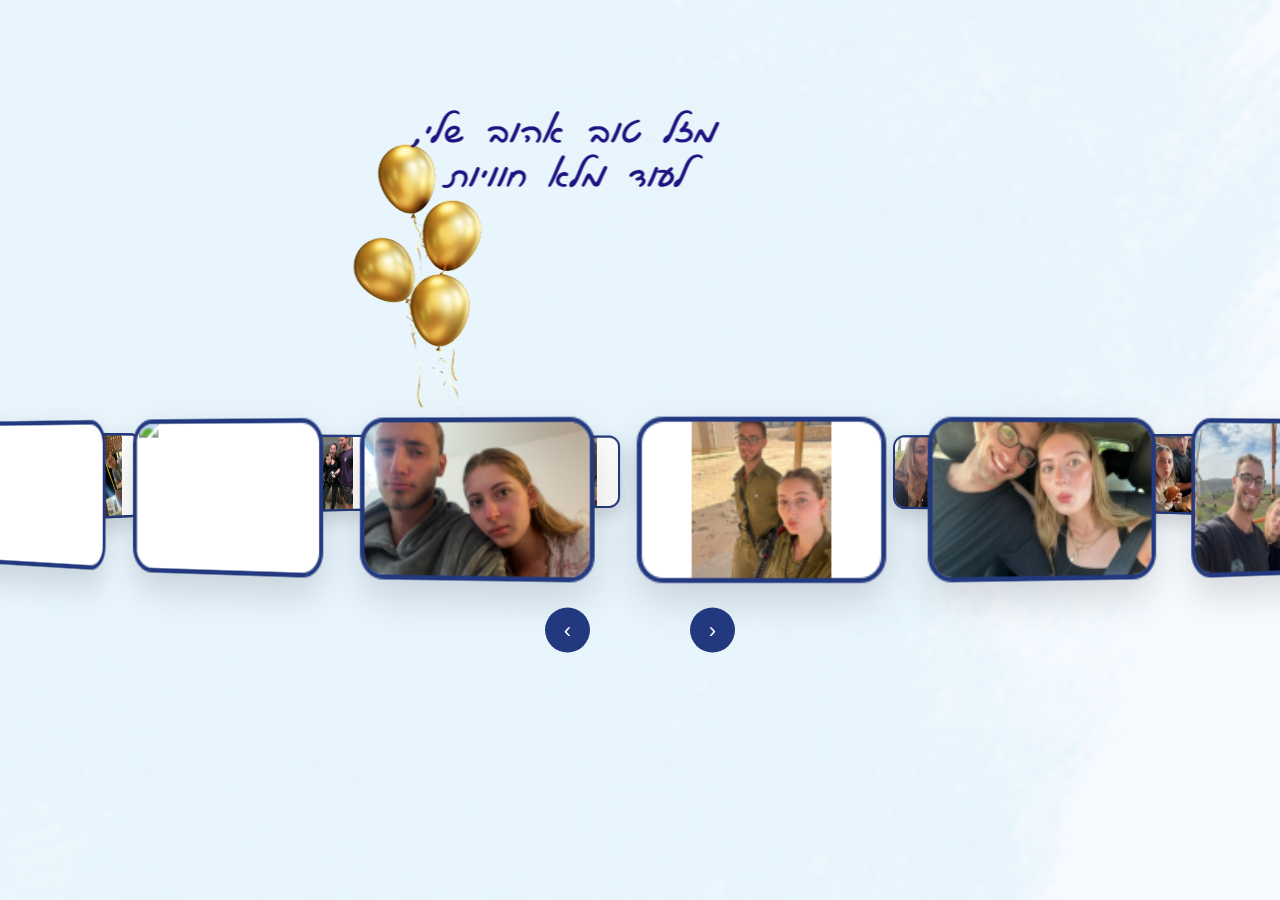
==== photos.html @ 34ee464a "Add files via upload" ====
<!DOCTYPE html>
<html lang="en">
<head>
  <meta charset="UTF-8">
  <meta name="viewport" content="width=device-width, initial-scale=1.0">
  <title>tashApp</title>
  <link rel="stylesheet" href="index.css">
</head>
<body>
    <!-- <img class="title" src="assets/elements/openPage.png" alt="icon 1"> -->

 <img class="titleC" src="assets/text/last.png" alt="icon 1">
<div class="container">
  <div id="carousel">
    <!-- <img src="assets/images/1.jpg">
    <img src="assets/images/2.jpg">
    <img src="assets/images/3.jpg">
    <img src="assets/images/4.jpg">
    <img src="assets/images/5.jpg">
    <img src="assets/images/6.jpg">
    <img src="assets/images/7.jpg">
    <img src="assets/images/8.jpg">
    <img src="assets/images/9.jpg">
    <img src="assets/images/10.jpg">
    <img src="assets/images/11.jpg">
    <img src="assets/images/12.jpg">
    <img src="assets/images/13.jpg">
    <img src="assets/images/14.jpg">
    <img src="assets/images/15.jpg">
    <img src="assets/images/16.jpg">
    <img src="assets/images/17.jpg">
    <img src="assets/images/18.jpg">
    <img src="assets/images/19.jpg">
    <img src="assets/images/20.jpg">
    <img src="assets/images/21.jpg">
    <img src="assets/images/22.jpg">
    <img src="assets/images/23.jpg">
    <img src="assets/images/24.jpg">
    <img src="assets/images/25.jpg">
    <img src="assets/images/26.jpg">
    <img src="assets/images/27.jpg">
    <img src="assets/images/28.jpg"> -->
  </div>
  <button class="btn prev">‹</button>
  <button class="btn next">›</button>
</div>
</body>
<script>  
function goToBy() {
    window.location.href = "by.html";
}
function goToPhotos() {
    window.location.href = "photos.html";
}
const carousel = document.getElementById("carousel");

const images = [
  "assets/images/1.jpg",
  "assets/images/2.jpg",
  "assets/images/3.jpg",
  "assets/images/4.jpg",
  "assets/images/5.jpg",
  "assets/images/6.jpg",
  "assets/images/7.jpg",
  "assets/images/8.jpg",
  "assets/images/9.jpg",
  "assets/images/10.jpg",
  "assets/images/11.jpg",
  "assets/images/12.jpg",
  "assets/images/13.jpg",
  "assets/images/14.jpg",
  "assets/images/15.jpg",
  "assets/images/16.jpg",
  "assets/images/17.jpg",
  "assets/images/18.jpg",
  "assets/images/19.jpg",
  "assets/images/20.jpg",
  "assets/images/21.jpg",
  "assets/images/22.jpg",
  "assets/images/23.jpg",
  "assets/images/24.jpg",
  "assets/images/25.jpg",
  "assets/images/26.jpg",
  "assets/images/27.jpg",
  "assets/images/28.jpg"
];

const total = images.length;
const angle = 360 / total;

images.forEach((src, i) => {
  const div = document.createElement("div");
  const img = document.createElement("img");

  img.src = src;
  div.appendChild(img);
const radius = 780; // שליטה על מרחק

div.style.transform = `rotateY(${i * angle}deg) translateZ(${radius}px)`;
  carousel.appendChild(div);
});
let currentRotation = -angle;
carousel.style.transform = `rotateY(${currentRotation}deg)`;
document.querySelector(".next").onclick = () => {
  currentRotation -= angle;
  carousel.style.transform = `rotateY(${currentRotation}deg)`;
};

document.querySelector(".prev").onclick = () => {
  currentRotation += angle;
  carousel.style.transform = `rotateY(${currentRotation}deg)`;
};
let startX = 0;

carousel.addEventListener("touchstart", e => {
  startX = e.touches[0].clientX;
});

carousel.addEventListener("touchend", e => {
  let endX = e.changedTouches[0].clientX;

  if (startX - endX > 50) {
    currentRotation -= angle;
  } else if (endX - startX > 50) {
    currentRotation += angle;
  }

  carousel.style.transform = `rotateY(${currentRotation}deg)`;
});
</script> 
<style> </style>
</html>
---- index.css ----
body {
    margin: 0;
    min-height: 100vh;
    background-image: url("assets/background/background.png");
    background-size: cover;
    background-position: center;
    background-repeat: no-repeat;
    direction: ltr;
}

.title {
    position: absolute;
    top: 46%;
    left: 50%;
    transform: translate(-50%, -50%);
    
    /* animation */
    animation: swing 2s ease-in-out infinite;
    transform-origin: top center;
    
    /* webkit */
    -webkit-animation: swing 2s ease-in-out infinite;
    -webkit-transform-origin: top center;
}

/* keyframes */
@keyframes swing {
    0%   { transform: translate(-50%, -50%) rotate(-5deg); }
    50%  { transform: translate(-50%, -50%) rotate(5deg); }
    100% { transform: translate(-50%, -50%) rotate(-5deg); }
}

/* webkit keyframes */
@-webkit-keyframes swing {
    0%   { -webkit-transform: translate(-50%, -50%) rotate(-5deg); }
    50%  { -webkit-transform: translate(-50%, -50%) rotate(5deg); }
    100% { -webkit-transform: translate(-50%, -50%) rotate(-5deg); }
}



.buttonBy {
    cursor: pointer;
    position: absolute;
    top: 80%;
    left: 20%;
    transform: translate(-50%);
    -webkit-tap-highlight-color: transparent;
    user-select: none;
    touch-action: manipulation;
    transition: transform 0.3s ease, filter 0.3s ease;
}

.buttonBy:hover {
    transform: translateX(-50%) scale(1.1);
    filter: drop-shadow(0 0 12px rgba(255, 255, 255, 0.8));
}

.buttonBy:active {
    transform: translateX(-50%) scale(0.95);
}

.buttonPhotos {
    cursor: pointer;
    position: absolute;
    top: 55%;
    left: 70%;
    transform: translate(-50%);
    -webkit-tap-highlight-color: transparent;
    user-select: none;
    touch-action: manipulation;
    transition: transform 0.3s ease, filter 0.3s ease;
}

.buttonPhotos:hover {
    transform: translateX(-50%) scale(1.1);
    filter: drop-shadow(0 0 12px rgba(255, 255, 255, 0.8));
}

.buttonPhotos:active {
    transform: translateX(-50%) scale(0.95);
}

.confetti-container {
    position: fixed;
    top: 0;
    left: 0;
    width: 100%;
    height: 100%;
    pointer-events: none;
    overflow: hidden;
    z-index: 999;
}

.confetti-container span {
    position: absolute;
    width: 10px;
    height: 14px;
    background: #23397F;
    opacity: 0.9;
    animation: confettiFall linear infinite;
}

/* second color */
.confetti-container span:nth-child(2n) {
    background: #E8F4FC;
}

/* RANDOM POSITIONS + DELAYS */
.confetti-container span:nth-child(1) { left: 10%; animation-duration: 3s; animation-delay: 0s; }
.confetti-container span:nth-child(2) { left: 25%; animation-duration: 4s; animation-delay: 1s; }
.confetti-container span:nth-child(3) { left: 40%; animation-duration: 3.5s; animation-delay: 0.5s; }
.confetti-container span:nth-child(4) { left: 55%; animation-duration: 4.5s; animation-delay: 1.5s; }
.confetti-container span:nth-child(5) { left: 70%; animation-duration: 3s; animation-delay: 0.2s; }
.confetti-container span:nth-child(6) { left: 85%; animation-duration: 5s; animation-delay: 1s; }
.confetti-container span:nth-child(7) { left: 15%; animation-duration: 3.8s; animation-delay: 0.7s; }
.confetti-container span:nth-child(8) { left: 35%; animation-duration: 4.2s; animation-delay: 1.3s; }
.confetti-container span:nth-child(9) { left: 60%; animation-duration: 3.6s; animation-delay: 0.4s; }
.confetti-container span:nth-child(10){ left: 80%; animation-duration: 4.8s; animation-delay: 1.8s; }

/* ANIMATION */
@keyframes confettiFall {
    0% {
        transform: translateY(-10vh) rotate(0deg);
    }
    100% {
        transform: translateY(110vh) rotate(360deg);
    }
}

.textBy {
    position: absolute;
    top: 32%;
    left: 50%;
    transform: translate(-50%, -50%);
}

.titleBy {
    position: absolute;
    top: 10%;
    left: 50%;
    transform: translate(-50%, -50%);
}

.guylee {
    position: absolute;
    top: 65%;
    left: 50%;
    width: 55%;
    transform: translate(-50%, -50%);
}

.balloon-container {
    position: fixed;
    bottom: -150px;
    left: 0;
    width: 100%;
    height: 100%;
    pointer-events: none;
    overflow: hidden;
    z-index: 999;
}

.balloon {
    position: absolute;
    bottom: -100px;
    width: 50px;
    height: 65px;
    
    /* 🎨 realistic shading */
    background: radial-gradient(circle at 30% 30%, #ffffff55, transparent 40%),
                linear-gradient(to bottom, #2f4db5, #23397F);
    
    border-radius: 50% 50% 45% 45%;
    box-shadow: inset -4px -6px 10px rgba(0,0,0,0.2);
    
    animation: floatUp 6s ease forwards;
    opacity: 0;
}

/* light version */
.balloon:nth-child(2n) {
    background: radial-gradient(circle at 30% 30%, #ffffffaa, transparent 40%),
                linear-gradient(to bottom, #ffffff, #E8F4FC);
}

/* string */
.balloon::after {
    content: "";
    position: absolute;
    bottom: -6px;
    left: 50%;
    transform: translateX(-50%);
    
    width: 8px;
    height: 8px;
    background: inherit;
    border-radius: 2px;
}

/* highlight */
.balloon::before {
    content: "";
    position: absolute;
    top: 10px;
    left: 10px;
    width: 12px;
    height: 18px;
    background: rgba(255,255,255,0.4);
    border-radius: 50%;
        content: "";
    position: absolute;
    top: 100%;
    left: 50%;
    transform: translateX(-50%);
    
    width: 14px;
    height: 90px;

    /* 🎯 curly ribbon effect */
    background: repeating-linear-gradient(
        to bottom,
        rgba(0,0,0,0.25) 0px,
        rgba(0,0,0,0.25) 6px,
        transparent 6px,
        transparent 12px
    );

    border-radius: 50%;
    
    /* mask to make it look like waves */
    clip-path: polygon(
        50% 0%,
        65% 10%,
        35% 20%,
        65% 30%,
        35% 40%,
        65% 50%,
        35% 60%,
        65% 70%,
        35% 80%,
        65% 90%,
        50% 100%
    );

    animation: stringWiggle 2.5s ease-in-out infinite;
}


/* 👇 spread across screen + staggered timing */
.balloon:nth-child(1) { left: 5%;  animation-delay: 0s; }
.balloon:nth-child(2) { left: 30%; animation-delay: 1s; }
.balloon:nth-child(3) { left: 60%; animation-delay: 2s; }
.balloon:nth-child(4) { left: 80%; animation-delay: 3s; }
.balloon:nth-child(5) { left: 20%; animation-delay: 4s; }
.balloon:nth-child(6) { left: 50%; animation-delay: 5s; }

/* animation */
@keyframes floatUp {
    0% {
        transform: translateY(0);
        opacity: 0;
    }
    10% {
        opacity: 1;
    }
    100% {
        transform: translateY(-120vh);
        opacity: 0;
    }
}

@keyframes stringWiggle {
    0%   { transform: translateX(-50%) rotate(0deg); }
    50%  { transform: translateX(-50%) rotate(10deg); }
    100% { transform: translateX(-50%) rotate(0deg); }
}

/* RESET */
* {
    margin: 0;
    padding: 0;
    box-sizing: border-box;
}

/* מרכז מסך */
body {
    display: flex;
    justify-content: center;
    align-items: center;
    min-height: 100vh;
    background: #f5f5f5;
    flex-direction: column;
        background-image: url("assets/background/background.png");
    background-size: cover;
    background-position: center;
    background-repeat: no-repeat;
}

/* קונטיינר */
.container {
    width: 100%;
    max-width: 200px;
    height: 200px;
    position: relative;
    perspective: 2000px;
}

/* הקרוסלה */
#carousel {
    width: 100%;
    height: 100%;
    position: absolute;
    transform-style: preserve-3d;
    transition: transform 0.8s ease;
}

/* כרטיסים */
#carousel div {
    position: absolute;

    width: 150px;
    height: 100px;

    top: 40%;
    left: 50%;

    transform-origin: center;
    border-radius: 16px;
    overflow: hidden;

    border: 3px solid #23397F;
    background: white;

    box-shadow: 0 10px 25px rgba(0,0,0,0.15);

    display: flex;
    align-items: center;
    justify-content: center;
}

/* תמונה */
#carousel img {
    width: 120%;
    height: 120%;
    object-fit: contain;
}

/* hover */
#carousel div:hover {
    opacity: 1;
    box-shadow: 0 15px 35px rgba(0,0,0,0.3);
}

/* כפתורים */
.btn {
    position: absolute;
    top: 140%;
    transform: translateY(-50%);
    
    background: #23397F;
    color: white;
    border: none;
    
    width: 45px;
    height: 45px;
    
    border-radius: 50%;
    cursor: pointer;
    
    display: flex;
    align-items: center;
    justify-content: center;
    
    font-size: 22px;
    z-index: 10;

    transition: 0.3s;
}

.btn:hover {
    transform: translateY(-50%) scale(1.1);
}

.prev {
    left: 5px;
}

.next {
    right: 5px;
}

/* 📱 מובייל */
@media (max-width: 480px) {
    .container {
        max-width: 300px;
        height: 240px;
    }

    #carousel div {
        width: 180px;
        height: 120px;
    }

    .btn {
        width: 38px;
        height: 38px;
        font-size: 18px;
    }
}

.titleC {
    position: absolute;
    top: 30%;

    left: 40%;
    transform: translate(-50%, -50%);
}
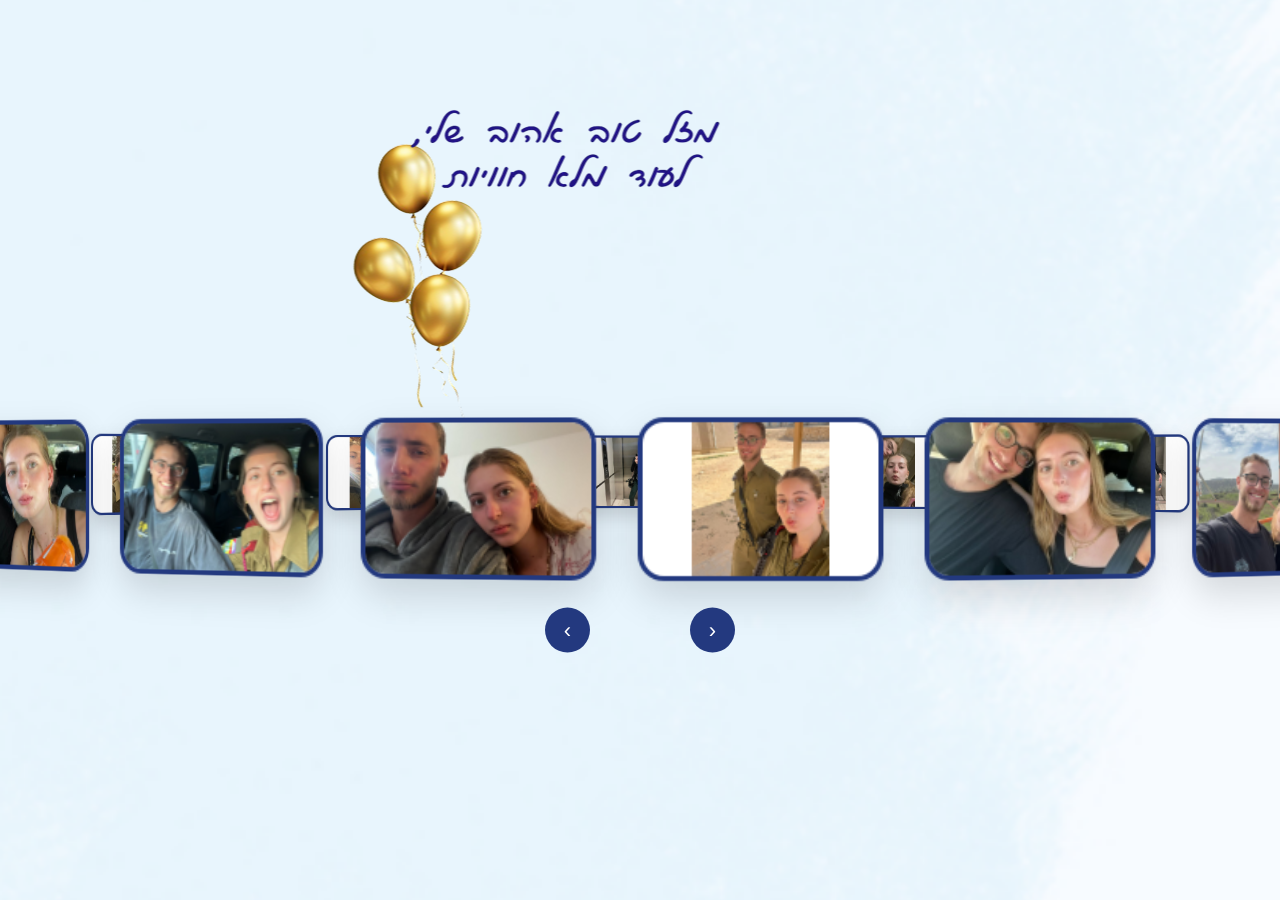
==== commit 88f24f95: "Add files via upload" ====
--- a/photos.html
+++ b/photos.html
@@ -74,15 +74,20 @@
   "assets/images/17.jpg",
   "assets/images/18.jpg",
   "assets/images/19.jpg",
-  "assets/images/20.jpg",
+  "assets/images/20.png",
   "assets/images/21.jpg",
   "assets/images/22.jpg",
-  "assets/images/23.jpg",
-  "assets/images/24.jpg",
-  "assets/images/25.jpg",
-  "assets/images/26.jpg",
-  "assets/images/27.jpg",
-  "assets/images/28.jpg"
+  "assets/images/23.png",
+  "assets/images/24.png",
+  "assets/images/25.png",
+  "assets/images/26.png",
+  "assets/images/27.png",
+  "assets/images/28.png",
+  "assets/images/29.jpg",
+  "assets/images/30.jpg",
+  "assets/images/31.jpg",
+  "assets/images/32.jpg",
+  "assets/images/33.jpg"
 ];
 
 const total = images.length;
@@ -94,7 +99,7 @@
 
   img.src = src;
   div.appendChild(img);
-const radius = 780; // שליטה על מרחק
+const radius = 920; // שליטה על מרחק
 
 div.style.transform = `rotateY(${i * angle}deg) translateZ(${radius}px)`;
   carousel.appendChild(div);
--- a/index.css
+++ b/index.css
@@ -303,7 +303,7 @@
     max-width: 200px;
     height: 200px;
     position: relative;
-    perspective: 2000px;
+    perspective: 2400px;
 }
 
 /* הקרוסלה */
